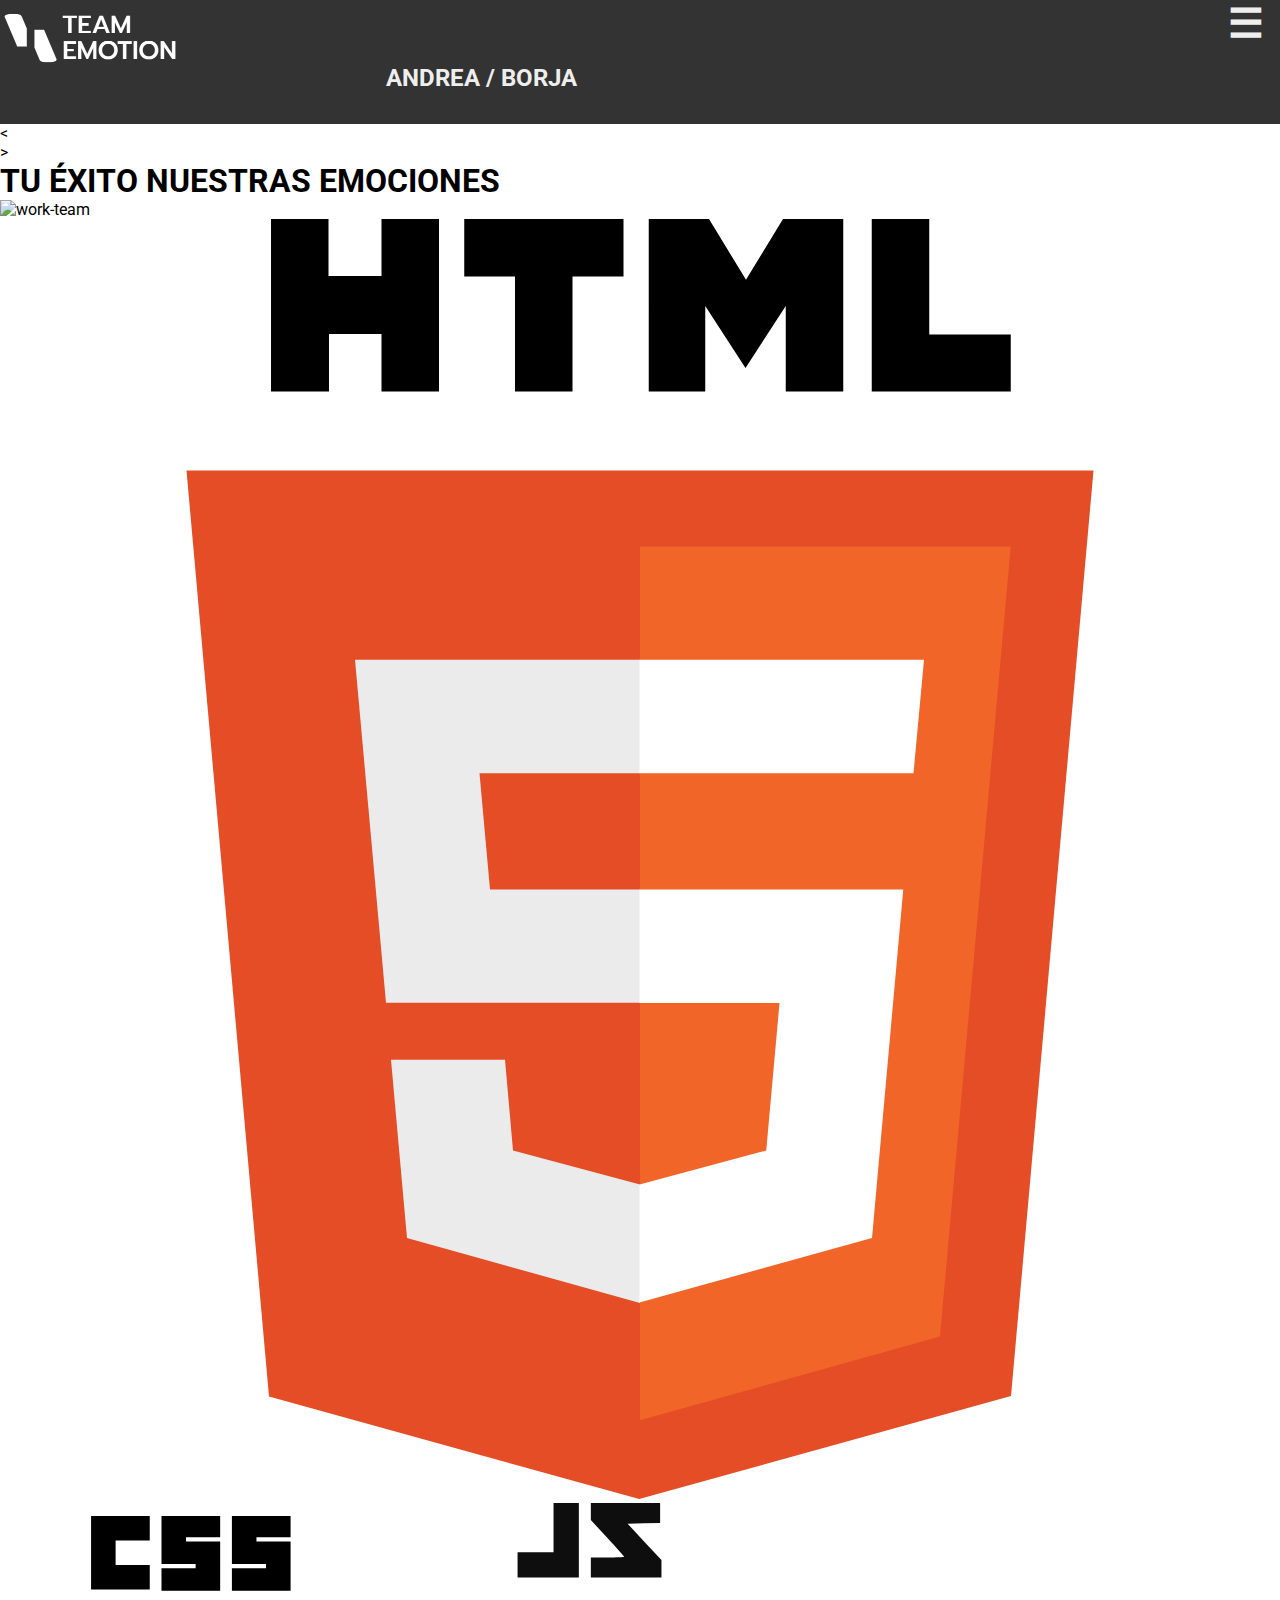
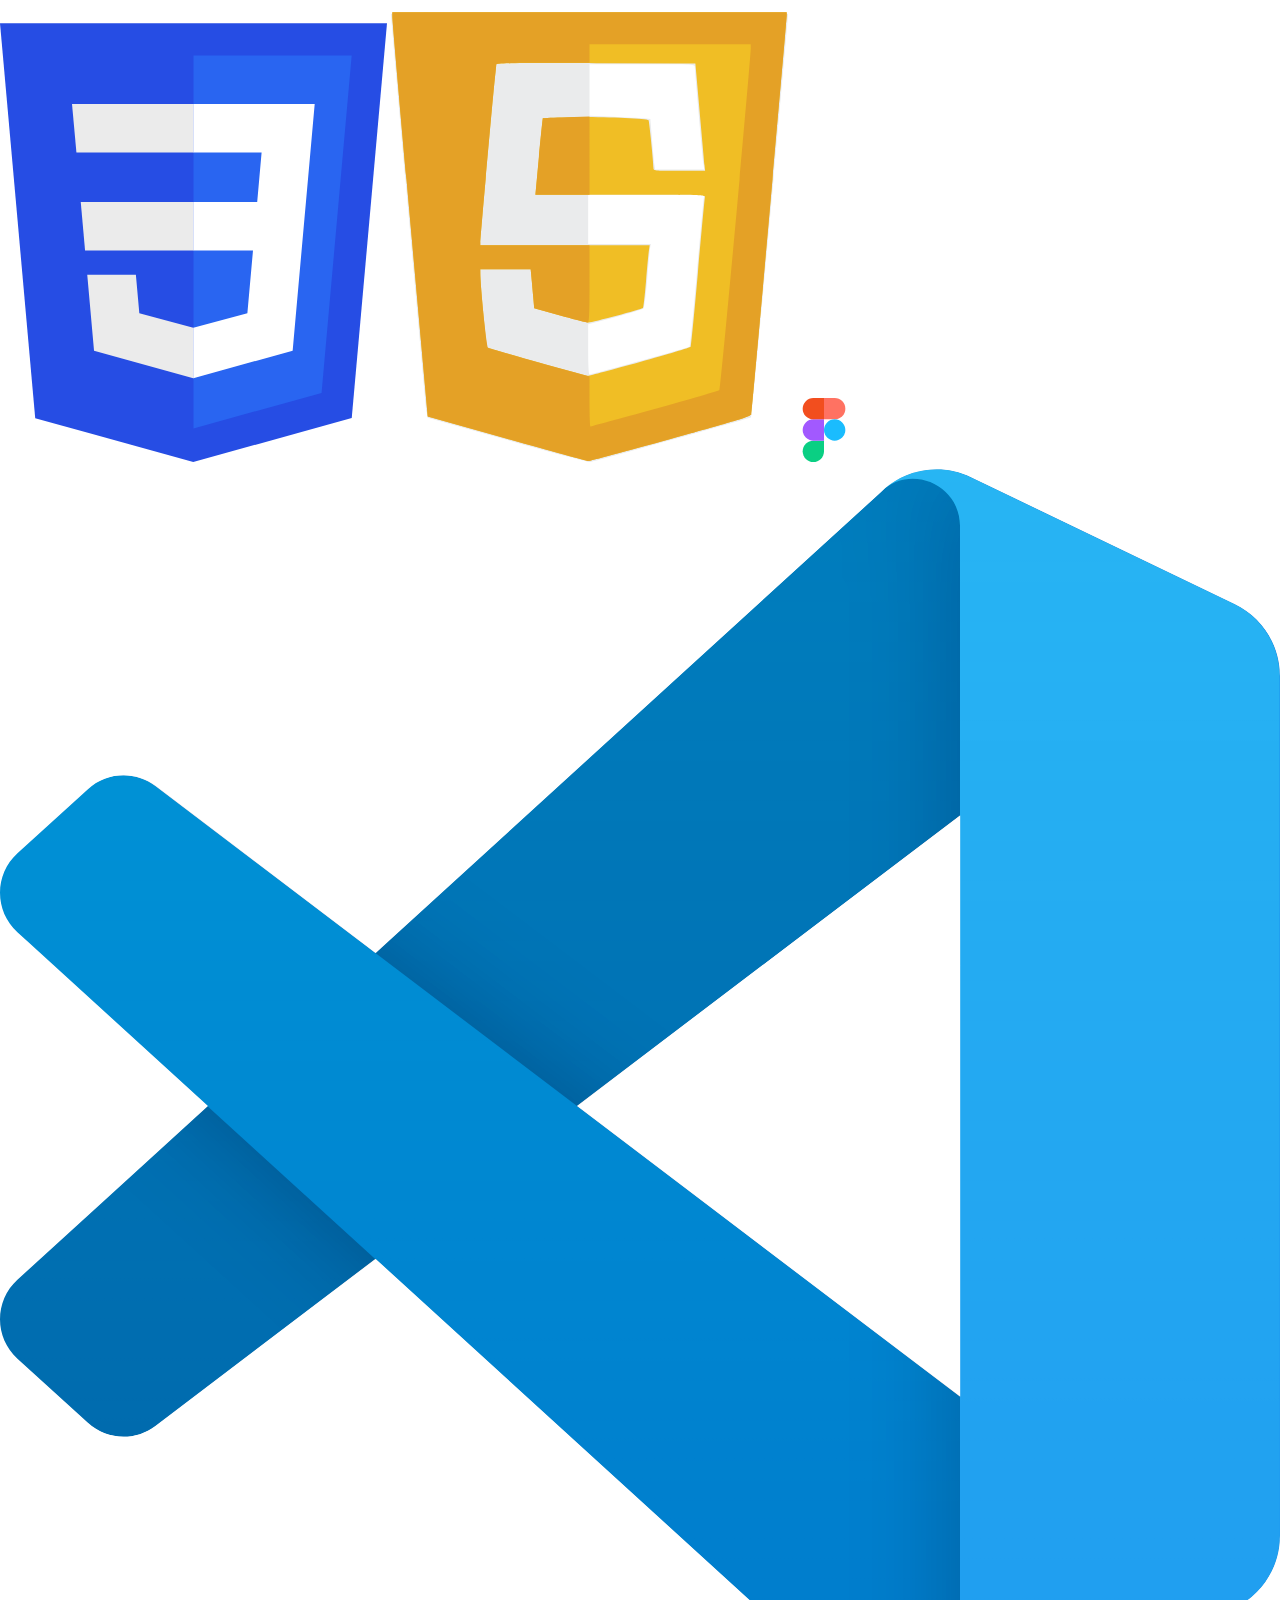
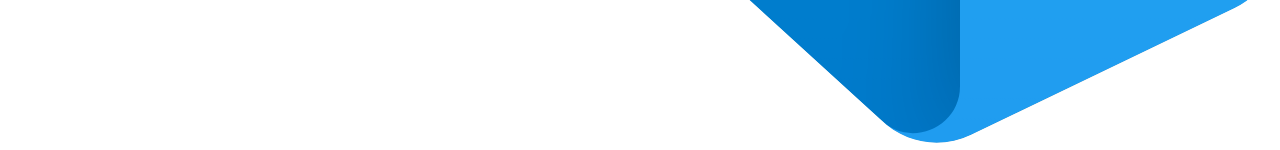
==== index.html @ dd679505 "Cambiar el div a section" ====
<!DOCTYPE html>
<html lang="en">
<head>
    <meta charset="UTF-8">
    <meta name="viewport" content="width=device-width, initial-scale=1.0">
    <title>Document</title>
    <link rel="stylesheet" href="./css/style.css">
    <link rel="preconnect" href="https://fonts.googleapis.com">
    <link rel="preconnect" href="https://fonts.gstatic.com" crossorigin>
    <link href="https://fonts.googleapis.com/css2?family=Roboto&display=swap" rel="stylesheet">
</head>
<body>
    <nav>
        <div class="navbar-container">
            <div class="logo">
                <a href="index.html"><img src="./assets/img/logoDesign.png" alt="logo empresa"></a>
                <h2>ANDREA / BORJA </h2>
            </div>
            <div class="menu">
                <a class="login" href="login.html">LOGIN</a>
            </div>
        </div>
        <div class="menu-icon" onclick="toggleMenu()">
            <span class="bigmac">&#9776;</span>
        </div>
    </nav>
    <div class="container-slider">
        <div class="btn btn-back">
            &#60
        </div>
        <div class="btn btn-forward">
            &#62
        </div>
        <div class="slogan"><h1>TU ÉXITO NUESTRAS EMOCIONES</h1></div>
        <img class="carrusel fade-in" src="./assets/img/1.jpg" alt="work-team">
    </div>
    <div id="herramientas">
    <section id="herramientas">
        <a href="https://en.wikipedia.org/wiki/HTML5" onmouseover="changeToolsBackground('#f63c0544')"><img src="assets/img/HTML5_logo_and_wordmark.svg"></a>
        <a href="https://en.wikipedia.org/wiki/CSS" onmouseover="changeToolsBackground('#1f4ceb44')"><img src="assets/img/CSS3_logo_and_wordmark.svg"></a>
        <a href="https://en.wikipedia.org/wiki/JavaScript" onmouseover="changeToolsBackground('#f09d0044')"><img src="assets/img/Javascript-shield.svg"></a>
        <a href="https://en.wikipedia.org/wiki/Figma_(software)" onmouseover="changeToolsBackground('#00d37944')"><img src="assets/img/figma-icon.svg"></a>
        <a href="https://en.wikipedia.org/wiki/Visual_Studio_Code" onmouseover="changeToolsBackground('#00abf944')"><img src="assets/img/Visual_Studio_Code_1.35_icon.svg"></a>
    </section>
</body>
<script src="./js/app.js"></script>
<script>
    function changeToolsBackground(color) {
        document.getElementById("herramientas").style.backgroundColor = color;
    }
</script>
</html>
---- css/style.css ----
@import url(./navbar-style.css);

:root{
    --black: #222831;
    --grey:  #393E46;
    --blue:  #00ADB5;
    --white: #EEEEEE;
}

*{
    margin: 0;
}

body{
    font-family: 'Roboto', sans-serif;
}
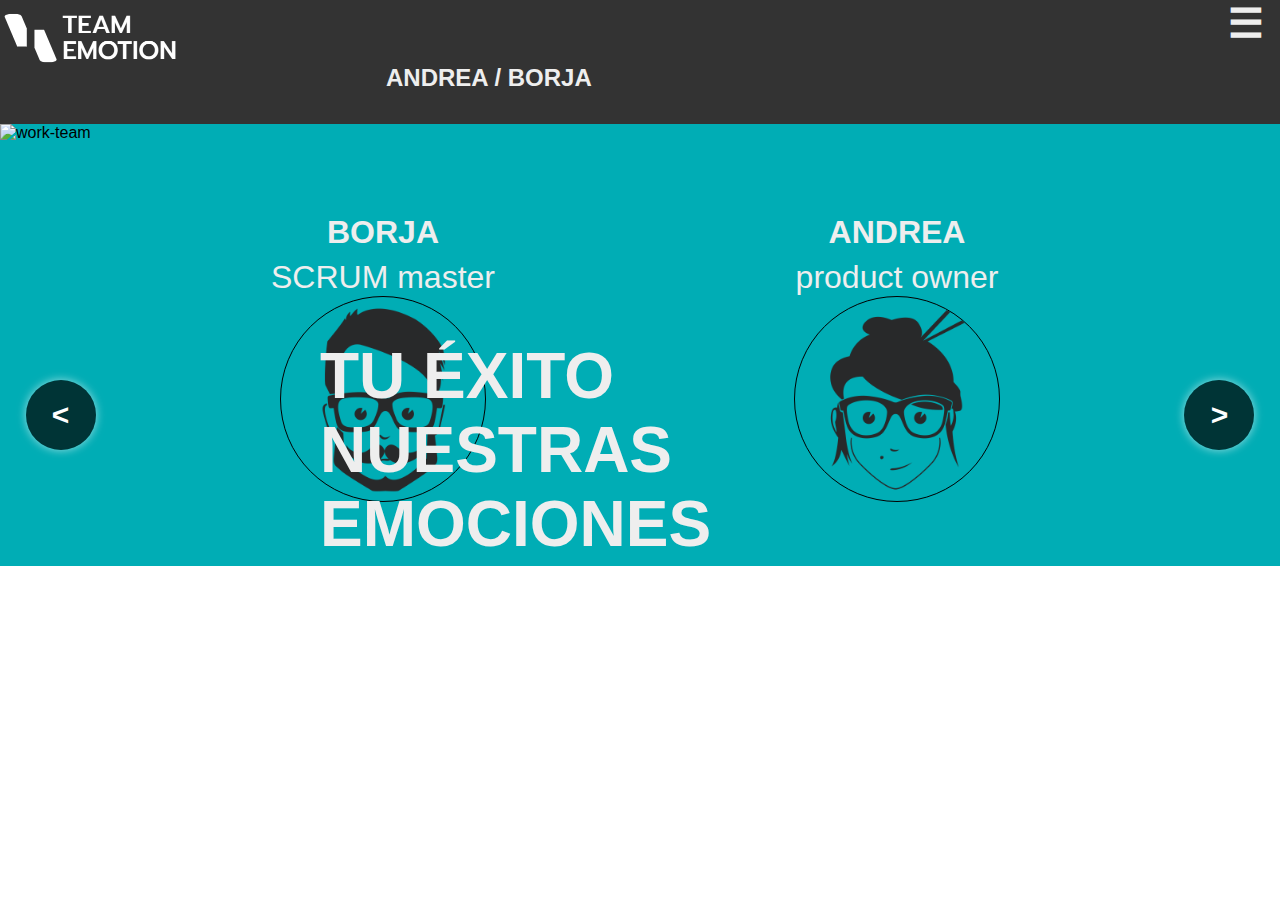
==== commit 0f700910: "feature/peopleTeam v1 finish" ====
--- a/index.html
+++ b/index.html
@@ -34,19 +34,35 @@
         <div class="slogan"><h1>TU ÉXITO NUESTRAS EMOCIONES</h1></div>
         <img class="carrusel fade-in" src="./assets/img/1.jpg" alt="work-team">
     </div>
-    <div id="herramientas">
-    <section id="herramientas">
-        <a href="https://en.wikipedia.org/wiki/HTML5" onmouseover="changeToolsBackground('#f63c0544')"><img src="assets/img/HTML5_logo_and_wordmark.svg"></a>
-        <a href="https://en.wikipedia.org/wiki/CSS" onmouseover="changeToolsBackground('#1f4ceb44')"><img src="assets/img/CSS3_logo_and_wordmark.svg"></a>
-        <a href="https://en.wikipedia.org/wiki/JavaScript" onmouseover="changeToolsBackground('#f09d0044')"><img src="assets/img/Javascript-shield.svg"></a>
-        <a href="https://en.wikipedia.org/wiki/Figma_(software)" onmouseover="changeToolsBackground('#00d37944')"><img src="assets/img/figma-icon.svg"></a>
-        <a href="https://en.wikipedia.org/wiki/Visual_Studio_Code" onmouseover="changeToolsBackground('#00abf944')"><img src="assets/img/Visual_Studio_Code_1.35_icon.svg"></a>
-    </section>
+    <section>
+        <section>
+            <div class="people">
+                <div class="people-left">
+                    <div class="left-content">
+                        <h2>BORJA</h2>
+                        <p>SCRUM master</p>
+                    </div>
+                    <img class="borja-image" src="./assets/img/borja.png" alt="avatar-Borja">
+                    <div class="emoticon">
+                        <img src="./assets/img/triste.png" alt="gafitas de sol">
+                        <p class="info-text">Estoy agobiado</p>
+                    </div>
+                </div>
+        
+                <div class="people-right">
+                    <div class="right-content">
+                        <h2>ANDREA</h2>
+                        <p>product owner</p>
+                    </div>
+                    <img class="andrea-image" src="./assets/img/andrea.png" alt="avatar-Andrea">
+                    <div class="emoticon">
+                        <img src="./assets/img/gafas-de-sol.png" alt="gafitas de sol">
+                        <p class="info-text">Soy la jefa</p>
+                    </div>
+                </div>
+            </div>
+        </section>
+        
 </body>
 <script src="./js/app.js"></script>
-<script>
-    function changeToolsBackground(color) {
-        document.getElementById("herramientas").style.backgroundColor = color;
-    }
-</script>
 </html>--- a/css/style.css
+++ b/css/style.css
@@ -1,4 +1,6 @@
 @import url(./navbar-style.css);
+@import url(./slider-style.css);
+@import url(./about-style.css);
 
 :root{
     --black: #222831;
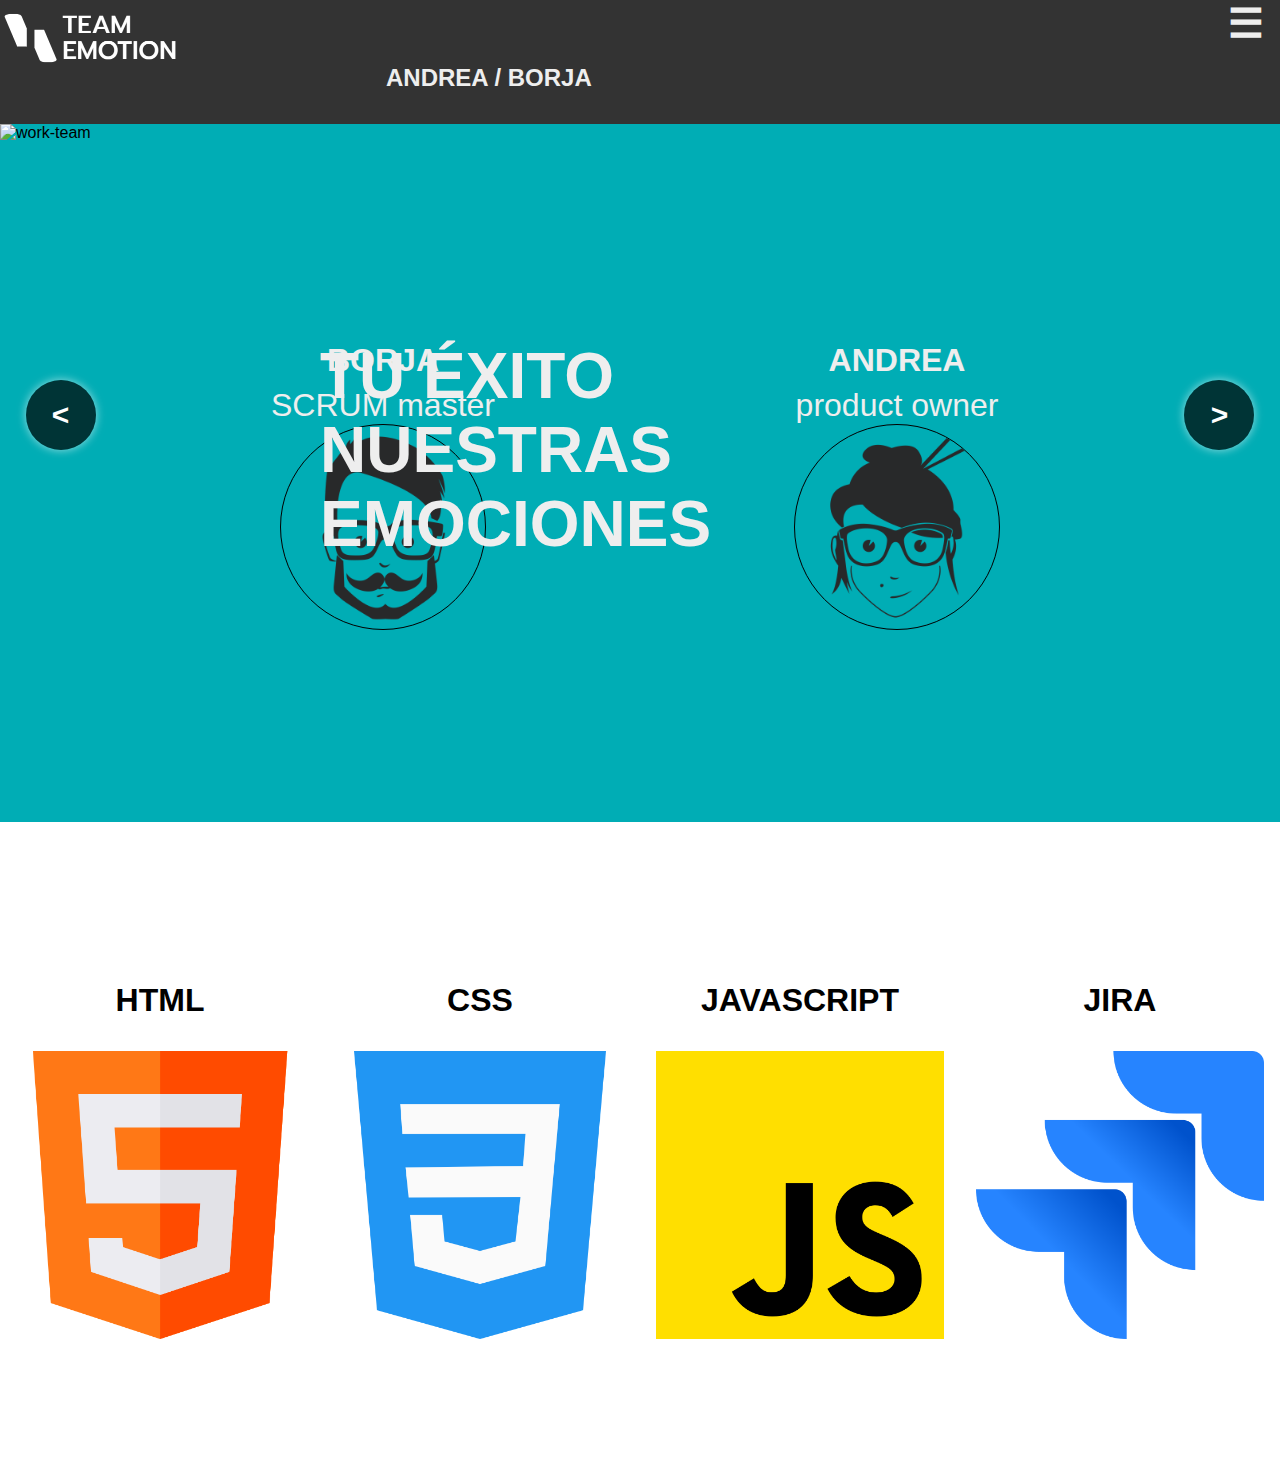
==== commit 0a4b152f: "tools add" ====
--- a/index.html
+++ b/index.html
@@ -9,7 +9,6 @@
     <link rel="preconnect" href="https://fonts.gstatic.com" crossorigin>
     <link href="https://fonts.googleapis.com/css2?family=Roboto&display=swap" rel="stylesheet">
 </head>
-<body>
     <nav>
         <div class="navbar-container">
             <div class="logo">
@@ -34,7 +33,6 @@
         <div class="slogan"><h1>TU ÉXITO NUESTRAS EMOCIONES</h1></div>
         <img class="carrusel fade-in" src="./assets/img/1.jpg" alt="work-team">
     </div>
-    <section>
         <section>
             <div class="people">
                 <div class="people-left">
@@ -62,6 +60,27 @@
                 </div>
             </div>
         </section>
+        <section>
+            <div class="tools">
+                <div class="all-tools">
+                    <h3>HTML</h3>
+                   <a href="https://developer.mozilla.org/es/docs/Web/HTML"  target="_blank"><img src="./assets/img/html.png" alt=""> </a> 
+                </div>
+                <div class="all-tools">
+                    <h3>CSS</h3>
+                   <a href="https://developer.mozilla.org/es/docs/Web/CSS"  target="_blank"><img src="./assets/img/css-3.png" alt=""></a> 
+                </div>
+                <div class="all-tools">
+                    <h3>JAVASCRIPT</h3>
+                    <a href="https://developer.mozilla.org/es/docs/Web/JavaScript"  target="_blank"><img src="./assets/img/js.png" alt=""></a>
+                </div>
+                <div class="all-tools">
+                    <h3>JIRA</h3>
+                    <a href="https://www.atlassian.com/es/software/jira"  target="_blank"><img src="./assets/img/jira.png" alt=""></a>
+                </div>
+            </div>
+        </section>
+        
         
 </body>
 <script src="./js/app.js"></script>
--- a/css/style.css
+++ b/css/style.css
@@ -1,6 +1,8 @@
 @import url(./navbar-style.css);
 @import url(./slider-style.css);
 @import url(./about-style.css);
+@import url(./login-style.css);
+@import url(./tools-style.css);
 
 :root{
     --black: #222831;
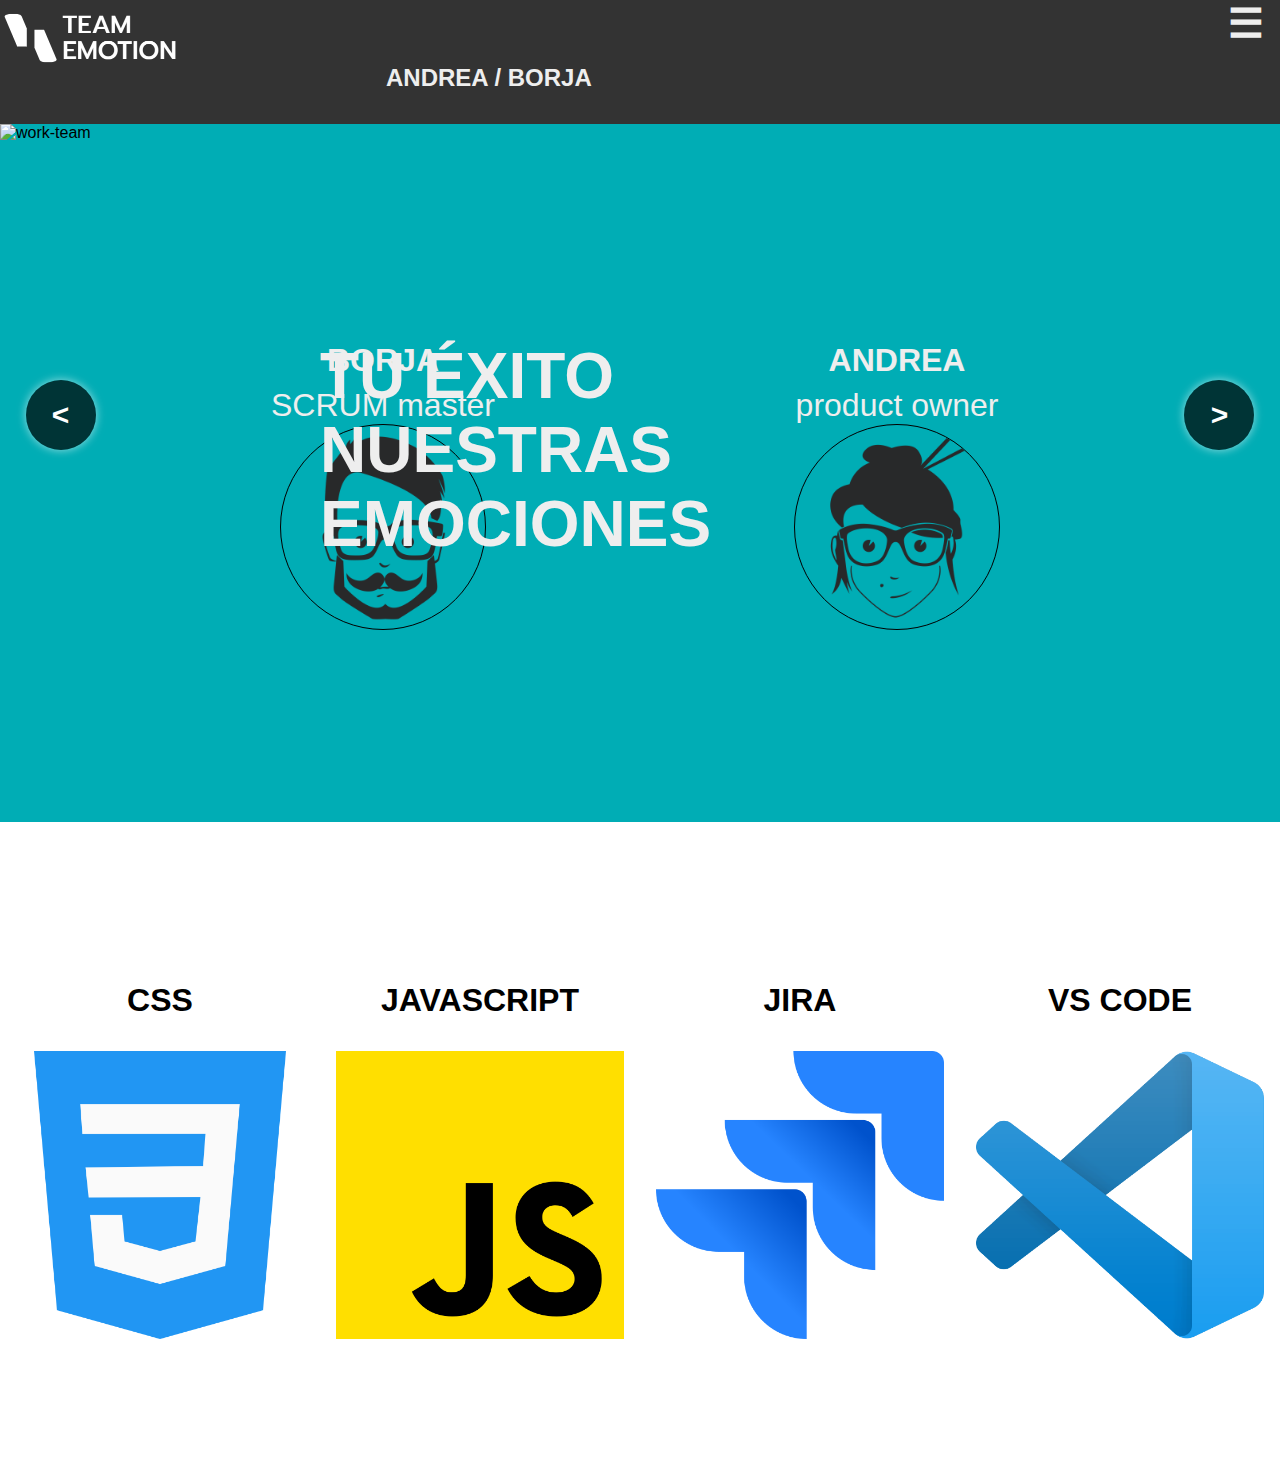
==== commit e4b4b491: "tools v1 finish" ====
--- a/index.html
+++ b/index.html
@@ -78,6 +78,14 @@
                     <h3>JIRA</h3>
                     <a href="https://www.atlassian.com/es/software/jira"  target="_blank"><img src="./assets/img/jira.png" alt=""></a>
                 </div>
+                <div class="all-tools">
+                    <h3>VS CODE</h3>
+                    <a href="https://code.visualstudio.com/"  target="_blank"><img src="./assets/img/vscode.png" alt=""></a>
+                </div>
+                <div class="all-tools">
+                    <h3>FIGMA</h3>
+                    <a href="https://www.figma.com/"  target="_blank"><img src="./assets/img/figma.png" alt=""></a>
+                </div>
             </div>
         </section>
         
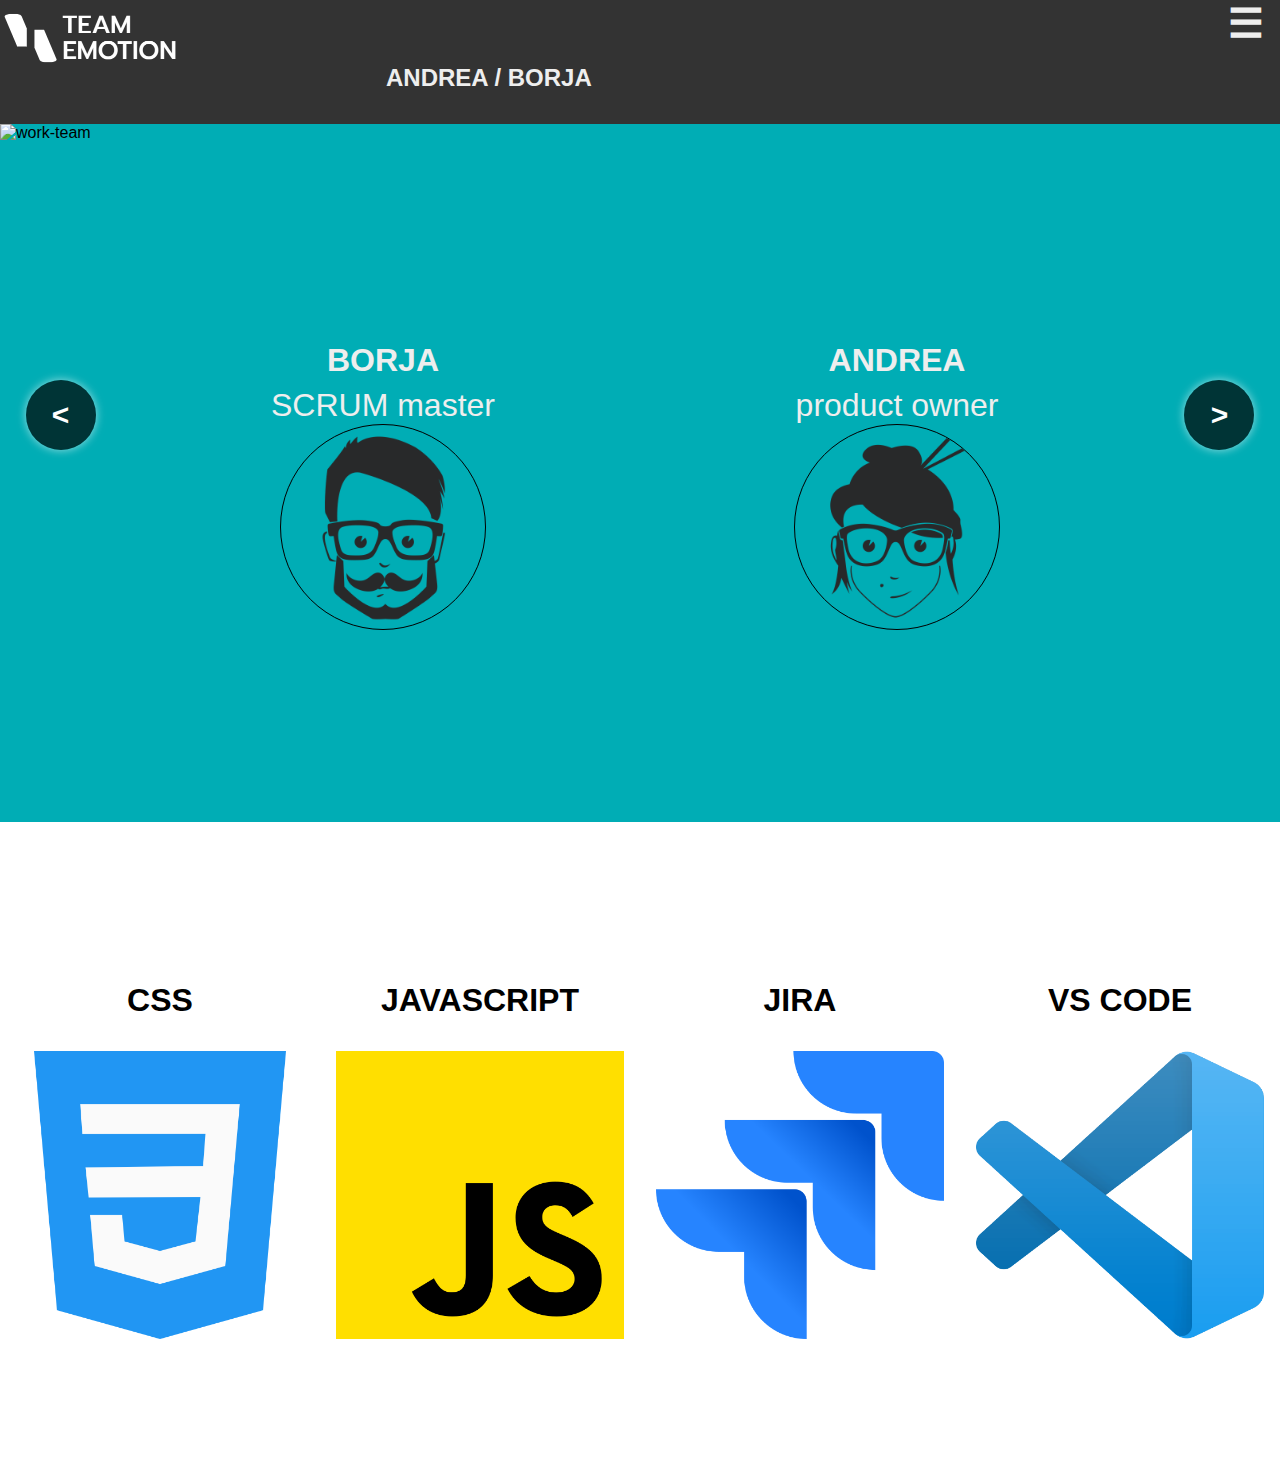
==== commit 586d757e: "Añadir slogan" ====
--- a/index.html
+++ b/index.html
@@ -11,7 +11,7 @@
 </head>
     <nav>
         <div class="navbar-container">
-            <div class="logo">
+            <div id="logo" class="logo">
                 <a href="index.html"><img src="./assets/img/logoDesign.png" alt="logo empresa"></a>
                 <h2>ANDREA / BORJA </h2>
             </div>
@@ -23,6 +23,7 @@
             <span class="bigmac">&#9776;</span>
         </div>
     </nav>
+    <div class="slogan"><h1>TU ÉXITO NUESTRAS EMOCIONES</h1></div>
     <div class="container-slider">
         <div class="btn btn-back">
             &#60
@@ -30,7 +31,6 @@
         <div class="btn btn-forward">
             &#62
         </div>
-        <div class="slogan"><h1>TU ÉXITO NUESTRAS EMOCIONES</h1></div>
         <img class="carrusel fade-in" src="./assets/img/1.jpg" alt="work-team">
     </div>
         <section>
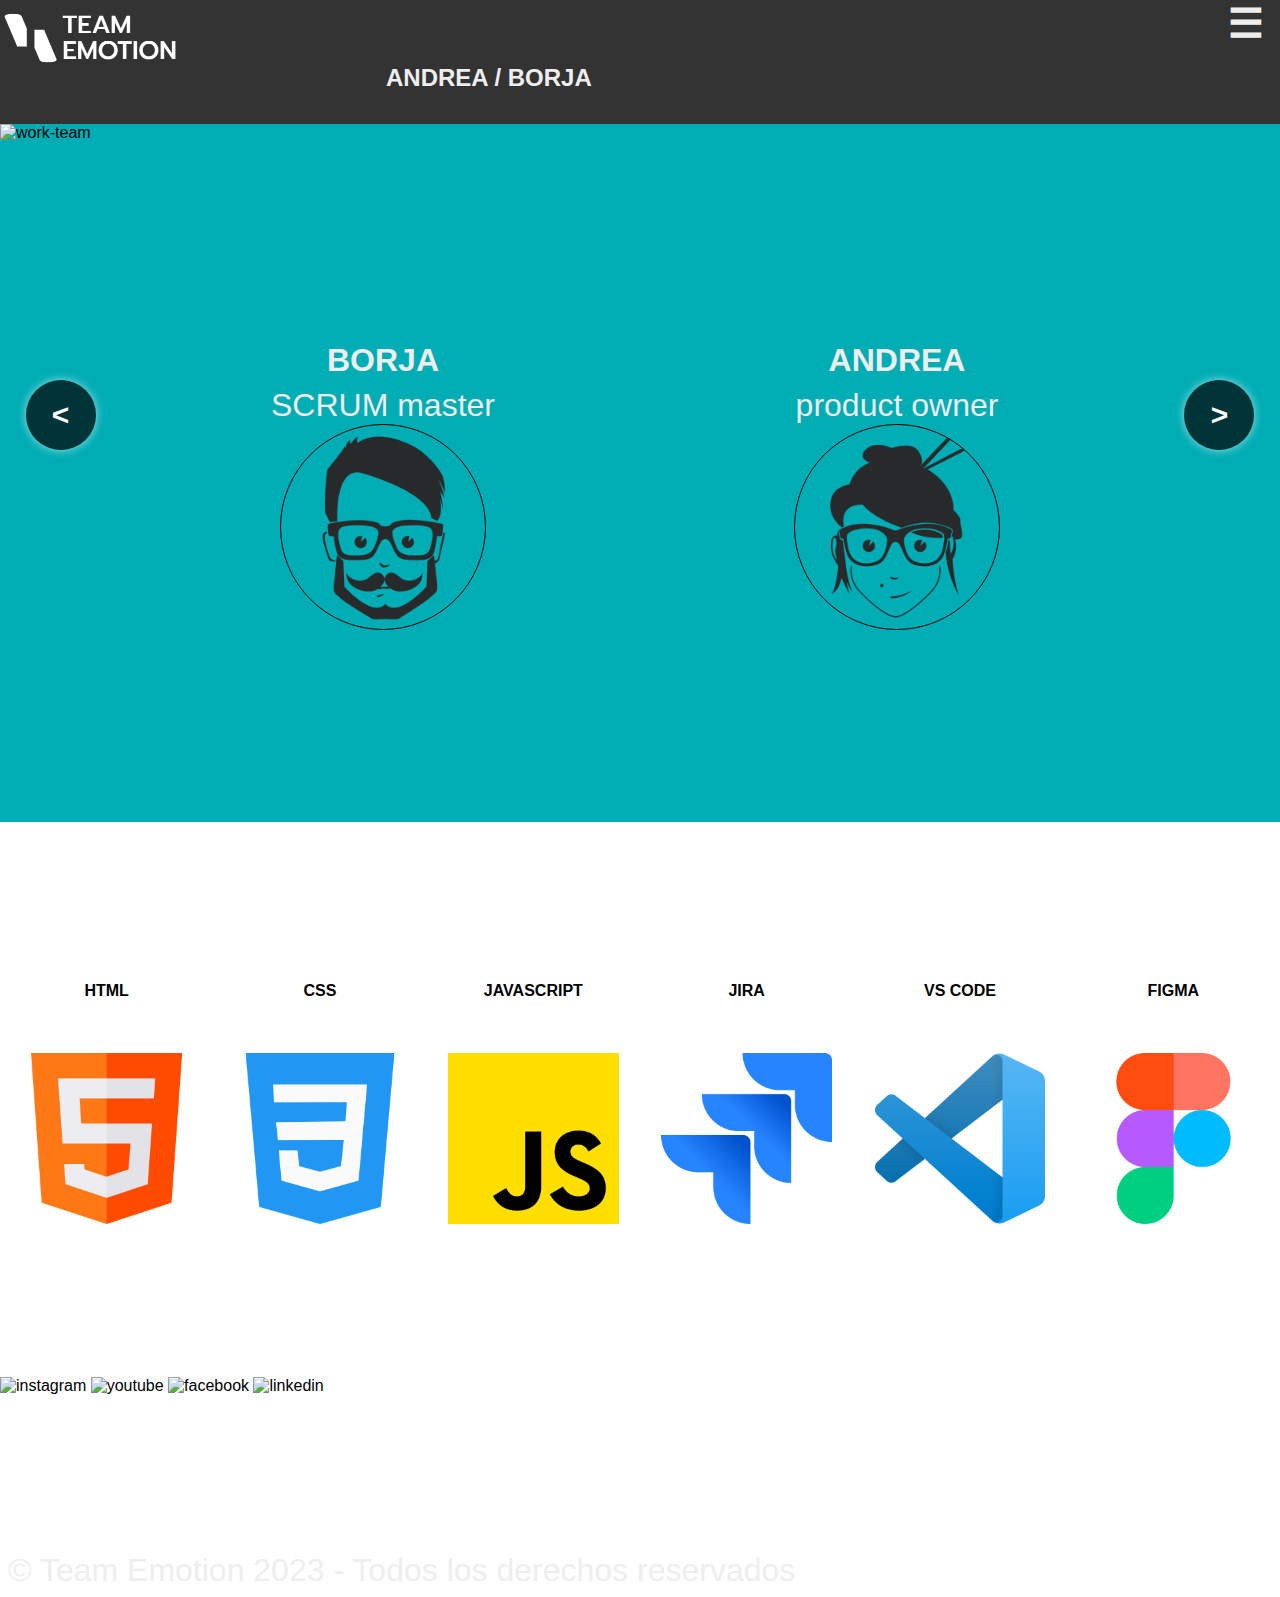
==== commit c817d6a7: "Merge pull request #7 from amngt/herramientas-color" ====
--- a/index.html
+++ b/index.html
@@ -61,35 +61,48 @@
             </div>
         </section>
         <section>
-            <div class="tools">
+            <div id="tools" class="tools">
                 <div class="all-tools">
                     <h3>HTML</h3>
-                   <a href="https://developer.mozilla.org/es/docs/Web/HTML"  target="_blank"><img src="./assets/img/html.png" alt=""> </a> 
+                   <a href="https://developer.mozilla.org/es/docs/Web/HTML"  target="_blank" onmouseover="changeToolsBackground('#f63c0544')"><img src="./assets/img/html.png" alt=""> </a> 
                 </div>
                 <div class="all-tools">
                     <h3>CSS</h3>
-                   <a href="https://developer.mozilla.org/es/docs/Web/CSS"  target="_blank"><img src="./assets/img/css-3.png" alt=""></a> 
+                   <a href="https://developer.mozilla.org/es/docs/Web/CSS"  target="_blank" onmouseover="changeToolsBackground('#1f4ceb44')"><img src="./assets/img/css-3.png" alt=""></a> 
                 </div>
                 <div class="all-tools">
                     <h3>JAVASCRIPT</h3>
-                    <a href="https://developer.mozilla.org/es/docs/Web/JavaScript"  target="_blank"><img src="./assets/img/js.png" alt=""></a>
+                    <a href="https://developer.mozilla.org/es/docs/Web/JavaScript"  target="_blank" onmouseover="changeToolsBackground('#f09d0044')"><img src="./assets/img/js.png" alt=""></a>
                 </div>
                 <div class="all-tools">
                     <h3>JIRA</h3>
-                    <a href="https://www.atlassian.com/es/software/jira"  target="_blank"><img src="./assets/img/jira.png" alt=""></a>
+                    <a href="https://www.atlassian.com/es/software/jira"  target="_blank" onmouseover="changeToolsBackground('#0063e644')"><img src="./assets/img/jira.png" alt=""></a>
                 </div>
                 <div class="all-tools">
                     <h3>VS CODE</h3>
-                    <a href="https://code.visualstudio.com/"  target="_blank"><img src="./assets/img/vscode.png" alt=""></a>
+                    <a href="https://code.visualstudio.com/"  target="_blank" onmouseover="changeToolsBackground('#00abf944')"><img src="./assets/img/vscode.png" alt=""></a>
                 </div>
                 <div class="all-tools">
                     <h3>FIGMA</h3>
-                    <a href="https://www.figma.com/"  target="_blank"><img src="./assets/img/figma.png" alt=""></a>
+                    <a href="https://www.figma.com/"  target="_blank" onmouseover="changeToolsBackground('#00d37944')"><img src="./assets/img/figma.png" alt=""></a>
                 </div>
             </div>
         </section>
-        
+        <footer>
+            <div class="container-footer">
+                <div class="social-media">
+                    <img src="./assets/img/instagram-01.png" alt="instagram">
+                    <img src="./assets/img/youtube-01.png" alt="youtube">
+                    <img src="./assets/img/facebook-01.png" alt="facebook">
+                    <img src="./assets/img/linkedin-01_720.png" alt="linkedin">
+                </div>
+                <img src="./assets/img/logoDesign.png" alt="">
+                <p>&copy; Team Emotion 2023 - Todos los derechos reservados</p>
+
+            </div>
+        </footer>
         
 </body>
+
 <script src="./js/app.js"></script>
 </html>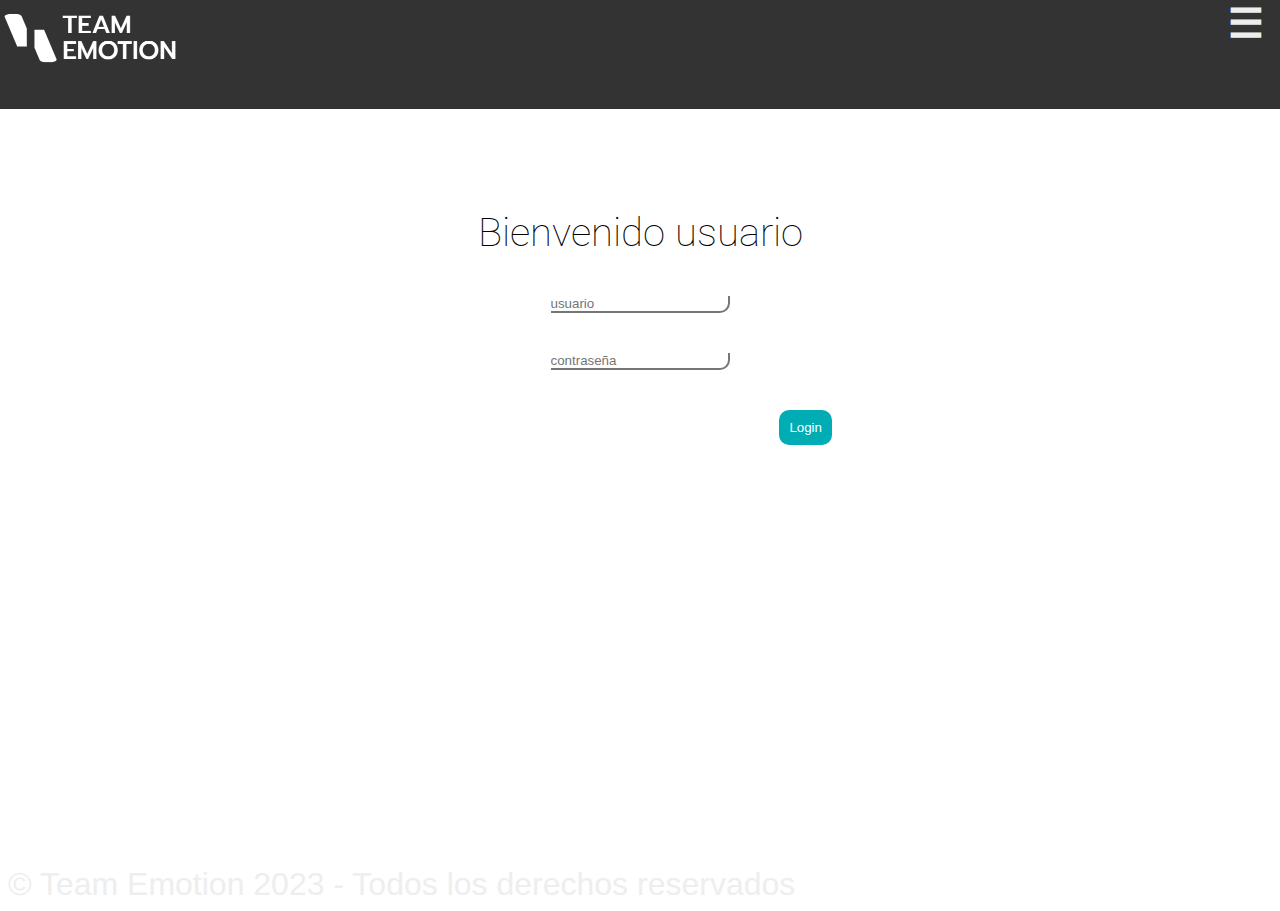
==== commit 12b0ac56: "rename archive index.html change login logout and routes" ====
--- a/index.html
+++ b/index.html
@@ -3,17 +3,17 @@
 <head>
     <meta charset="UTF-8">
     <meta name="viewport" content="width=device-width, initial-scale=1.0">
-    <title>Document</title>
+    <title>Login</title>
     <link rel="stylesheet" href="./css/style.css">
     <link rel="preconnect" href="https://fonts.googleapis.com">
     <link rel="preconnect" href="https://fonts.gstatic.com" crossorigin>
     <link href="https://fonts.googleapis.com/css2?family=Roboto&display=swap" rel="stylesheet">
 </head>
+<body>
     <nav>
         <div class="navbar-container">
-            <div id="logo" class="logo">
+            <div class="logo">
                 <a href="index.html"><img src="./assets/img/logoDesign.png" alt="logo empresa"></a>
-                <h2>ANDREA / BORJA </h2>
             </div>
             <div class="menu">
                 <a class="login" href="login.html">LOGIN</a>
@@ -23,86 +23,22 @@
             <span class="bigmac">&#9776;</span>
         </div>
     </nav>
-    <div class="slogan"><h1>TU ÉXITO NUESTRAS EMOCIONES</h1></div>
-    <div class="container-slider">
-        <div class="btn btn-back">
-            &#60
+    <section id="login">
+        <h1>Bienvenido usuario</h1>
+        <form action="./welcome.html">
+            <input id="user" placeholder="usuario">
+            <input id="password"placeholder="contraseña" type="password">
+            <a href="./welcome.html"><input type="submit" value="Login"></a>
+        </form>
+    </section>
+    <footer>
+        <div class="container-footer">
+            <div class="social-media">
+            </div>
+            <img src="./assets/img/logoDesign.png" alt="">
+            <p>&copy; Team Emotion 2023 - Todos los derechos reservados</p>
         </div>
-        <div class="btn btn-forward">
-            &#62
-        </div>
-        <img class="carrusel fade-in" src="./assets/img/1.jpg" alt="work-team">
-    </div>
-        <section>
-            <div class="people">
-                <div class="people-left">
-                    <div class="left-content">
-                        <h2>BORJA</h2>
-                        <p>SCRUM master</p>
-                    </div>
-                    <img class="borja-image" src="./assets/img/borja.png" alt="avatar-Borja">
-                    <div class="emoticon">
-                        <img src="./assets/img/triste.png" alt="gafitas de sol">
-                        <p class="info-text">Estoy agobiado</p>
-                    </div>
-                </div>
-        
-                <div class="people-right">
-                    <div class="right-content">
-                        <h2>ANDREA</h2>
-                        <p>product owner</p>
-                    </div>
-                    <img class="andrea-image" src="./assets/img/andrea.png" alt="avatar-Andrea">
-                    <div class="emoticon">
-                        <img src="./assets/img/gafas-de-sol.png" alt="gafitas de sol">
-                        <p class="info-text">Soy la jefa</p>
-                    </div>
-                </div>
-            </div>
-        </section>
-        <section>
-            <div id="tools" class="tools">
-                <div class="all-tools">
-                    <h3>HTML</h3>
-                   <a href="https://developer.mozilla.org/es/docs/Web/HTML"  target="_blank" onmouseover="changeToolsBackground('#f63c0544')"><img src="./assets/img/html.png" alt=""> </a> 
-                </div>
-                <div class="all-tools">
-                    <h3>CSS</h3>
-                   <a href="https://developer.mozilla.org/es/docs/Web/CSS"  target="_blank" onmouseover="changeToolsBackground('#1f4ceb44')"><img src="./assets/img/css-3.png" alt=""></a> 
-                </div>
-                <div class="all-tools">
-                    <h3>JAVASCRIPT</h3>
-                    <a href="https://developer.mozilla.org/es/docs/Web/JavaScript"  target="_blank" onmouseover="changeToolsBackground('#f09d0044')"><img src="./assets/img/js.png" alt=""></a>
-                </div>
-                <div class="all-tools">
-                    <h3>JIRA</h3>
-                    <a href="https://www.atlassian.com/es/software/jira"  target="_blank" onmouseover="changeToolsBackground('#0063e644')"><img src="./assets/img/jira.png" alt=""></a>
-                </div>
-                <div class="all-tools">
-                    <h3>VS CODE</h3>
-                    <a href="https://code.visualstudio.com/"  target="_blank" onmouseover="changeToolsBackground('#00abf944')"><img src="./assets/img/vscode.png" alt=""></a>
-                </div>
-                <div class="all-tools">
-                    <h3>FIGMA</h3>
-                    <a href="https://www.figma.com/"  target="_blank" onmouseover="changeToolsBackground('#00d37944')"><img src="./assets/img/figma.png" alt=""></a>
-                </div>
-            </div>
-        </section>
-        <footer>
-            <div class="container-footer">
-                <div class="social-media">
-                    <img src="./assets/img/instagram-01.png" alt="instagram">
-                    <img src="./assets/img/youtube-01.png" alt="youtube">
-                    <img src="./assets/img/facebook-01.png" alt="facebook">
-                    <img src="./assets/img/linkedin-01_720.png" alt="linkedin">
-                </div>
-                <img src="./assets/img/logoDesign.png" alt="">
-                <p>&copy; Team Emotion 2023 - Todos los derechos reservados</p>
-
-            </div>
-        </footer>
-        
+    </footer>
 </body>
-
 <script src="./js/app.js"></script>
 </html>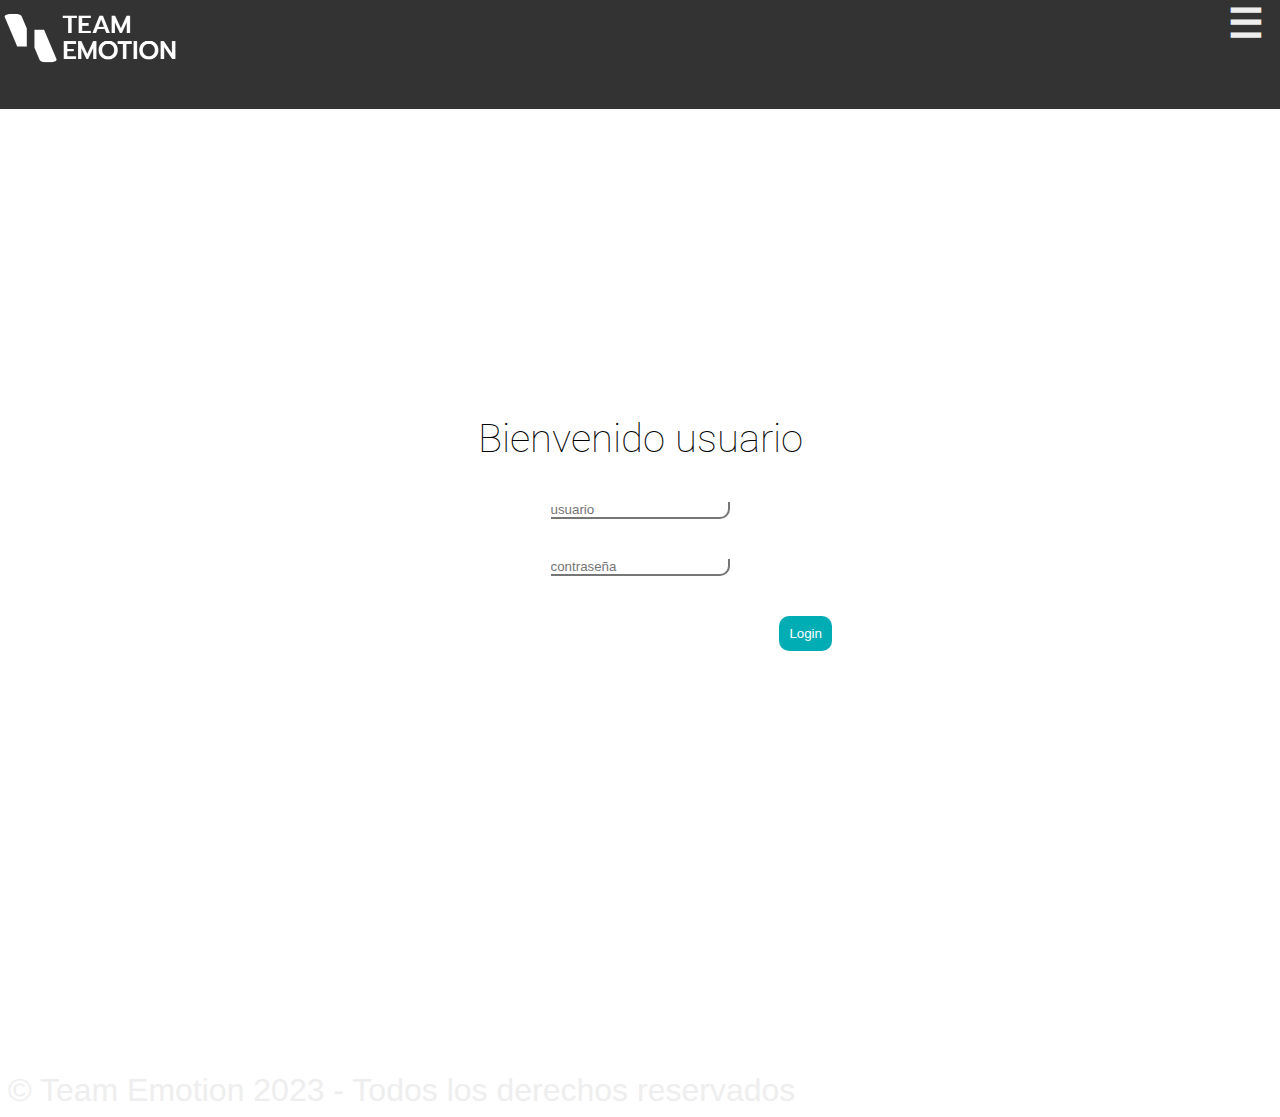
==== commit 5074e4f0: "bugFixed margin slider" ====
--- a/index.html
+++ b/index.html
@@ -16,7 +16,7 @@
                 <a href="index.html"><img src="./assets/img/logoDesign.png" alt="logo empresa"></a>
             </div>
             <div class="menu">
-                <a class="login" href="login.html">LOGIN</a>
+                <a class="login" href="./index.html">LOGIN</a>
             </div>
         </div>
         <div class="menu-icon" onclick="toggleMenu()">
@@ -25,10 +25,10 @@
     </nav>
     <section id="login">
         <h1>Bienvenido usuario</h1>
-        <form action="./welcome.html">
+        <form action="./team.html">
             <input id="user" placeholder="usuario">
             <input id="password"placeholder="contraseña" type="password">
-            <a href="./welcome.html"><input type="submit" value="Login"></a>
+           <input type="submit" value="Login">
         </form>
     </section>
     <footer>
